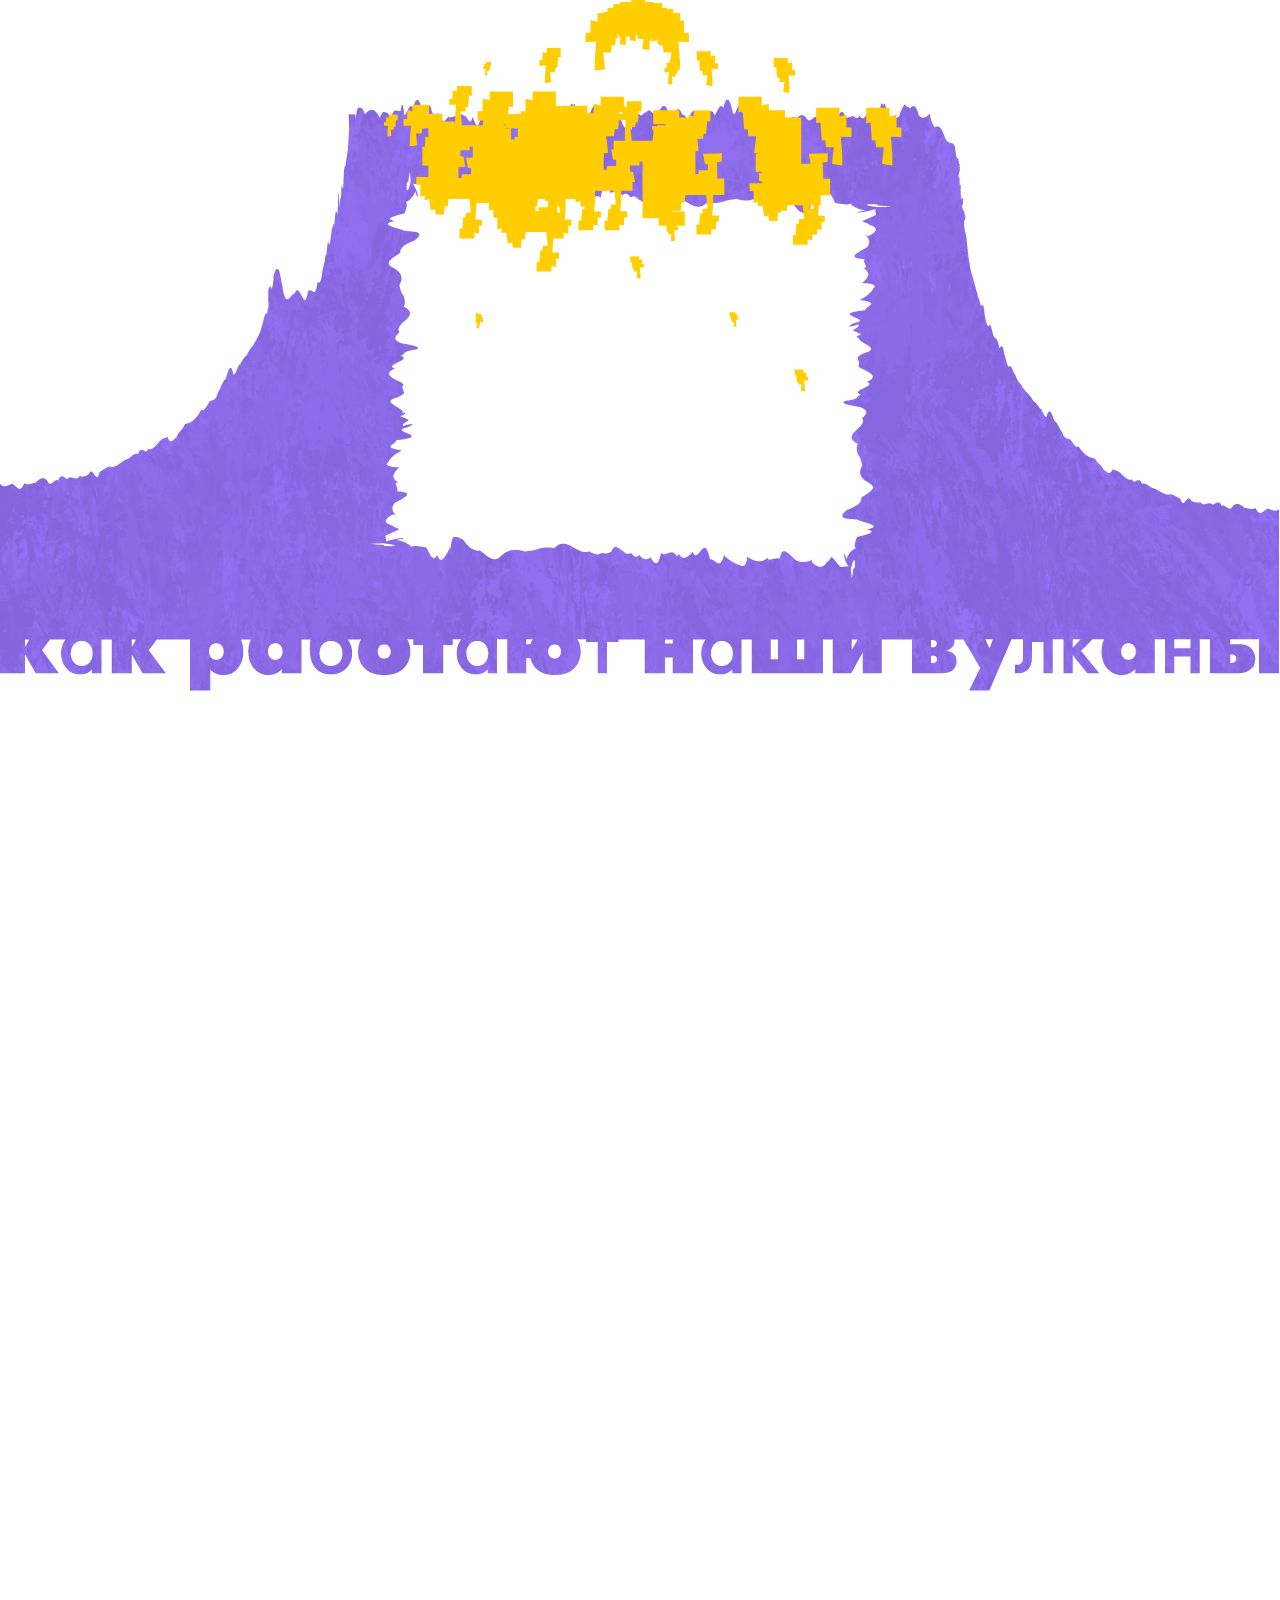
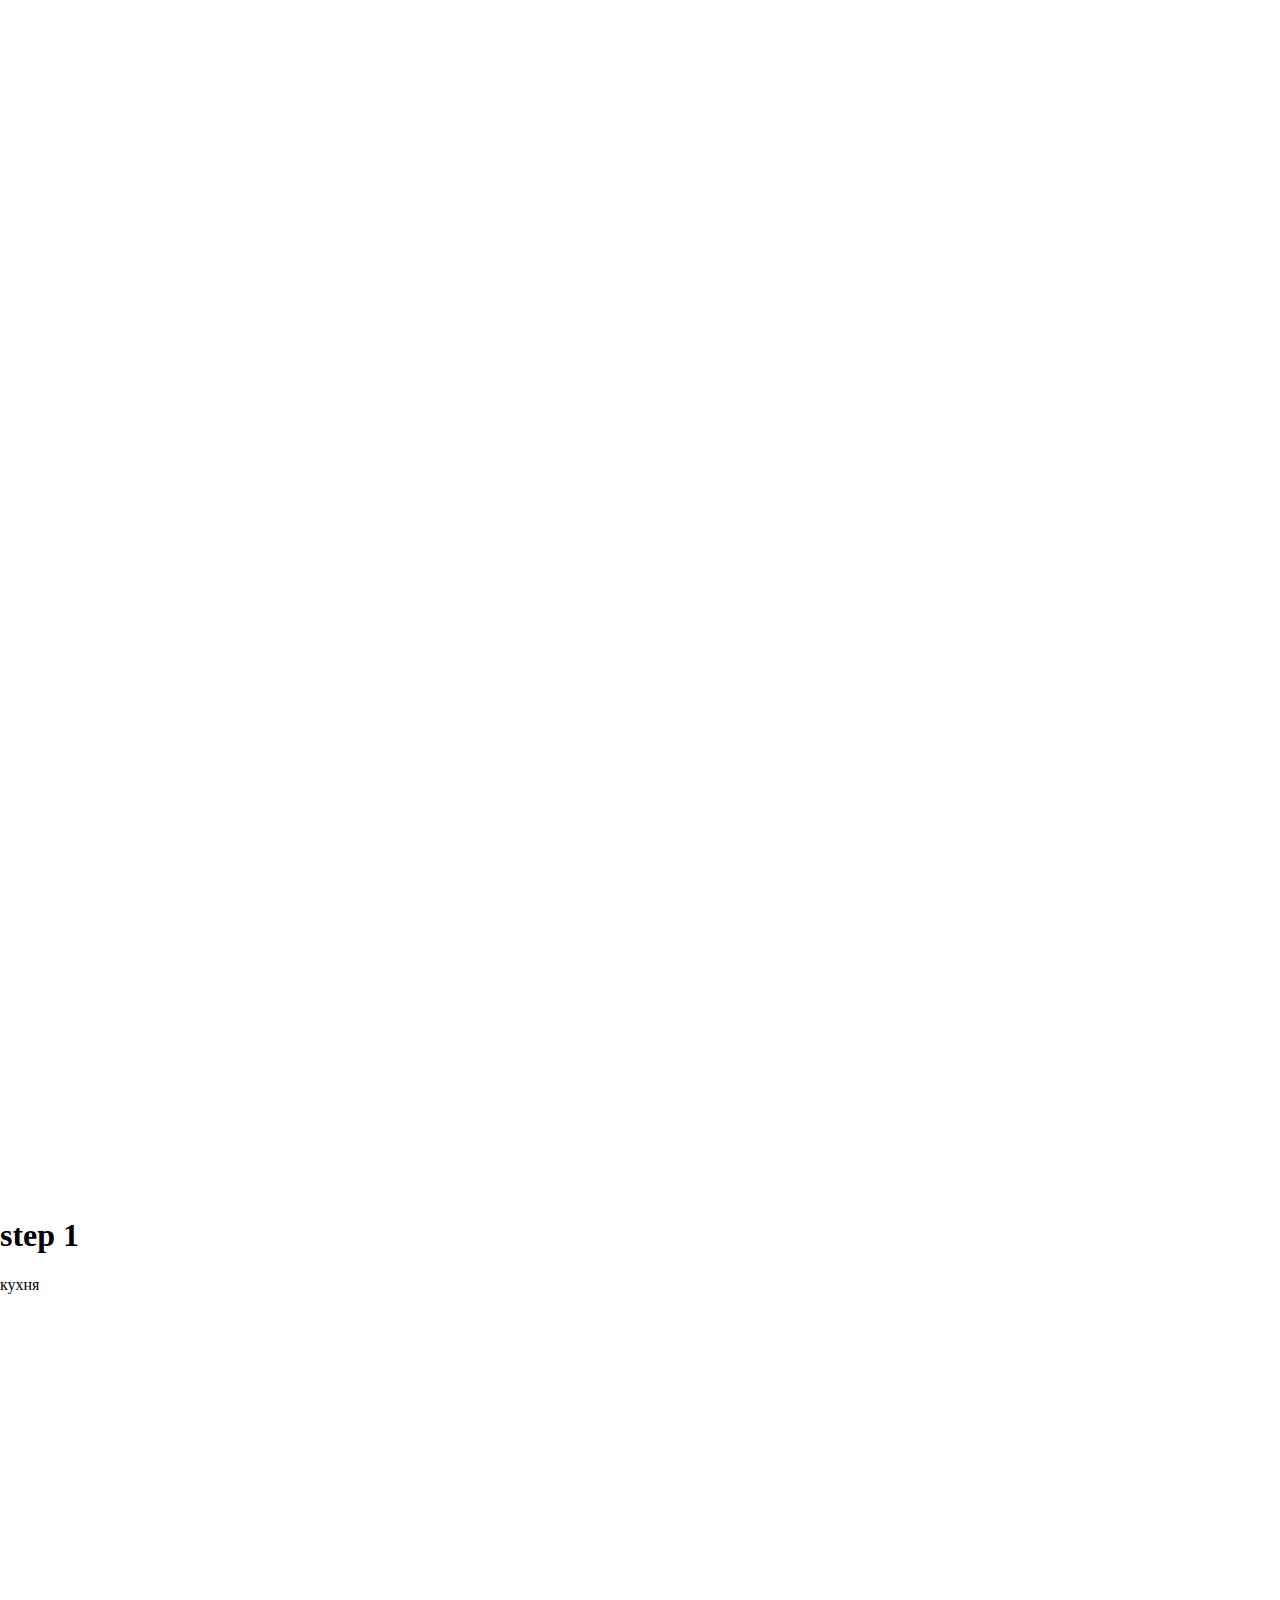
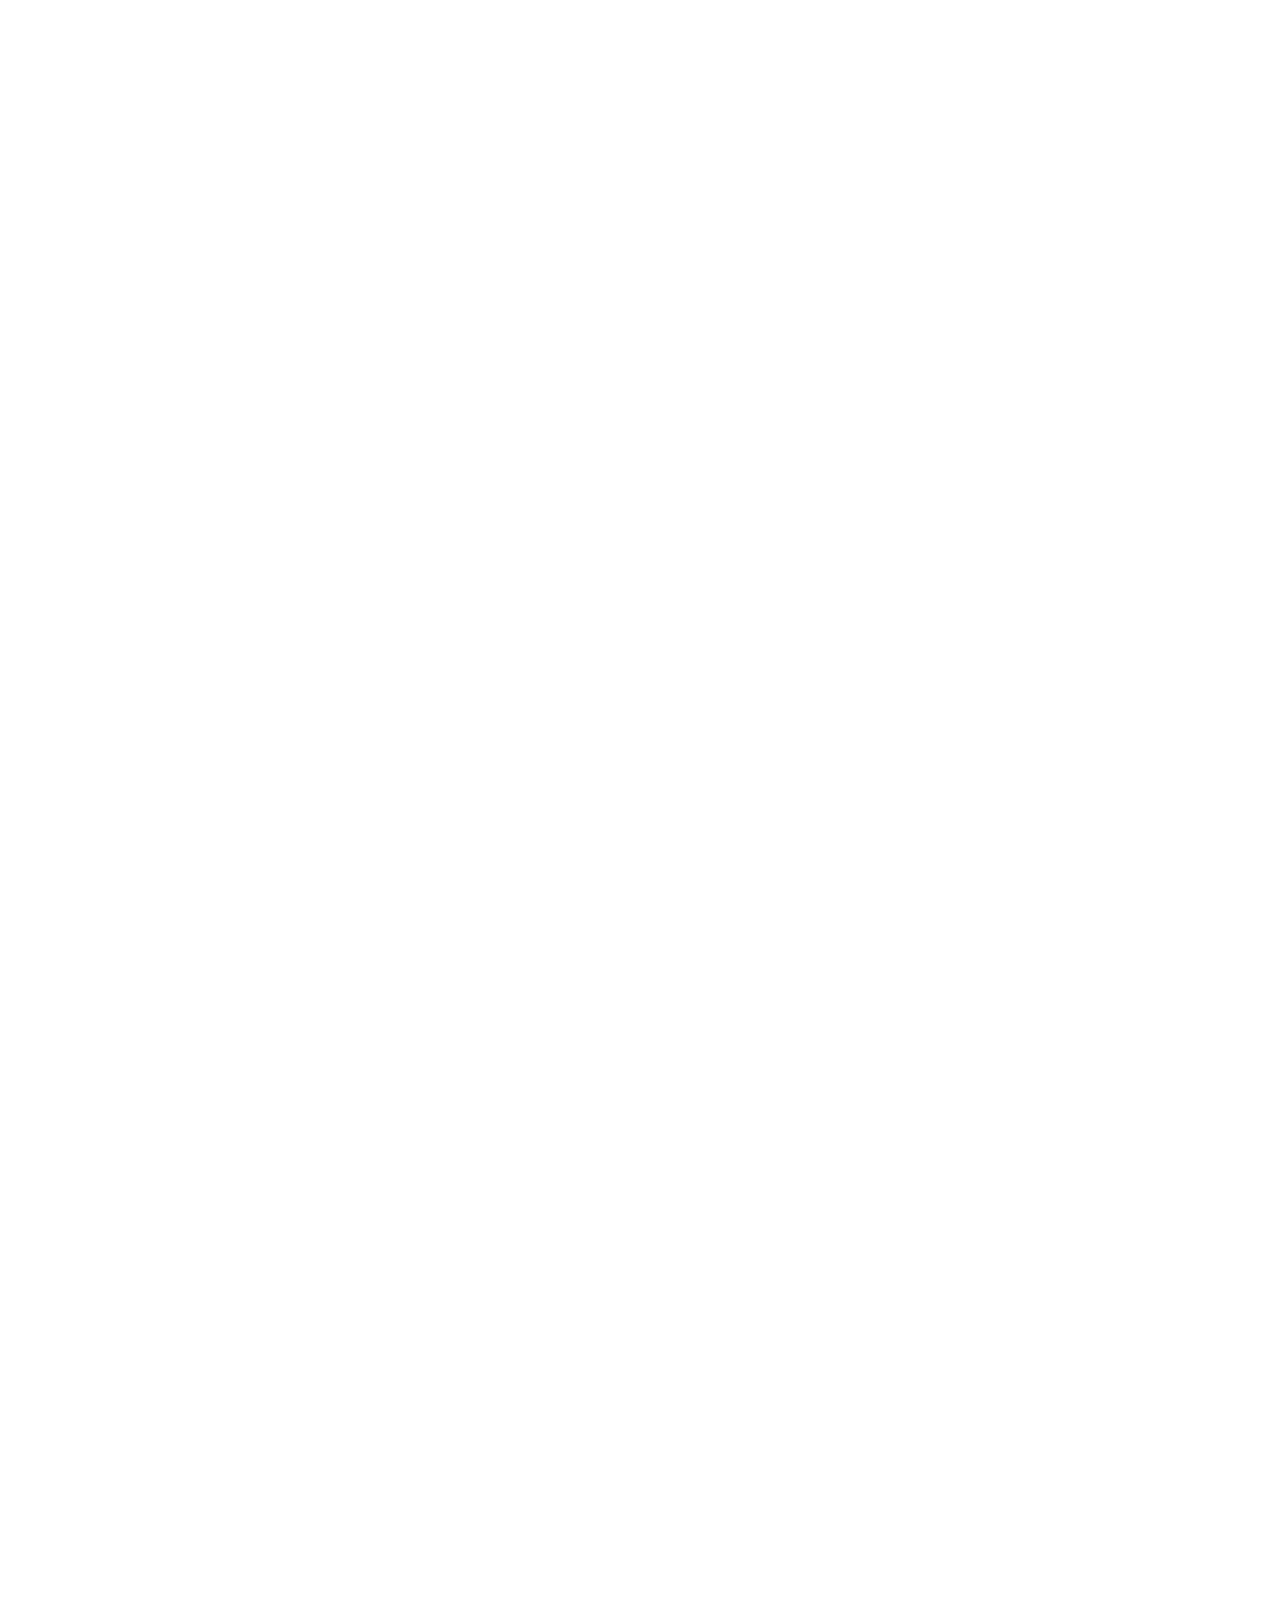
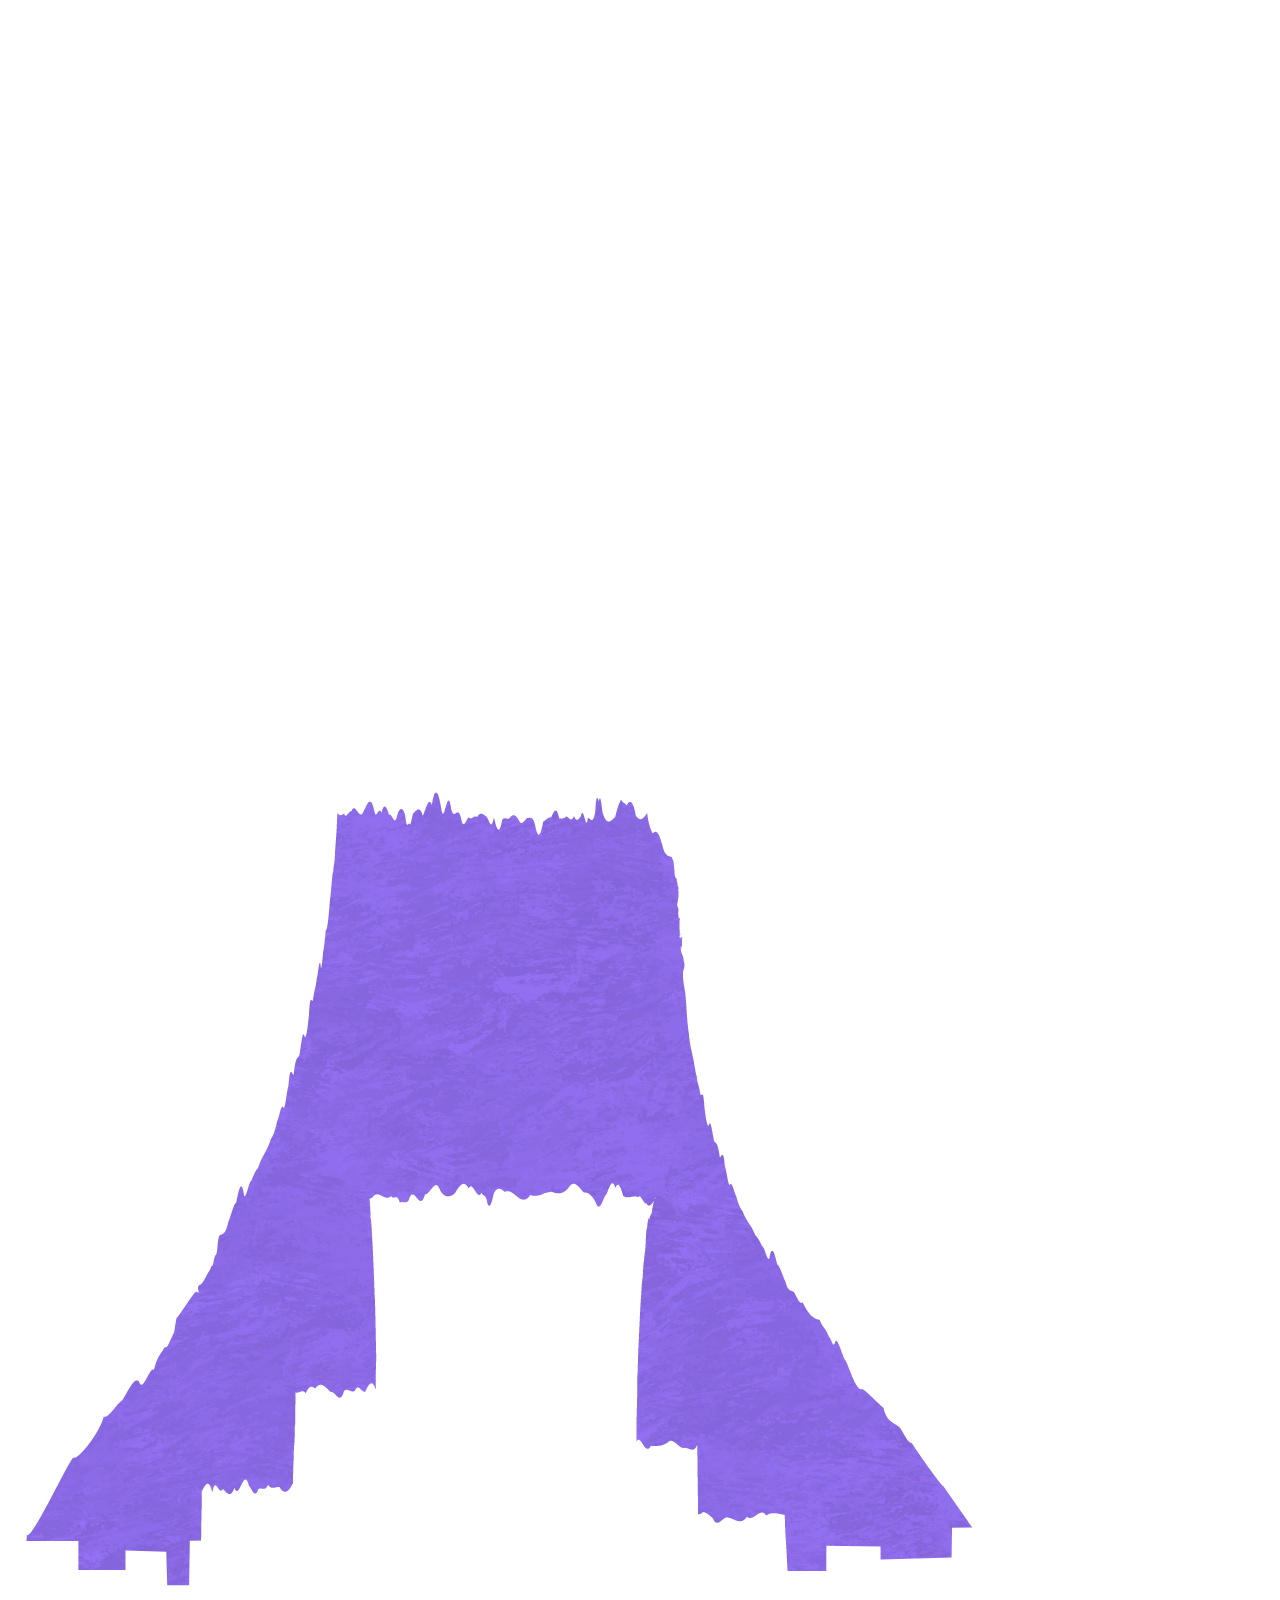
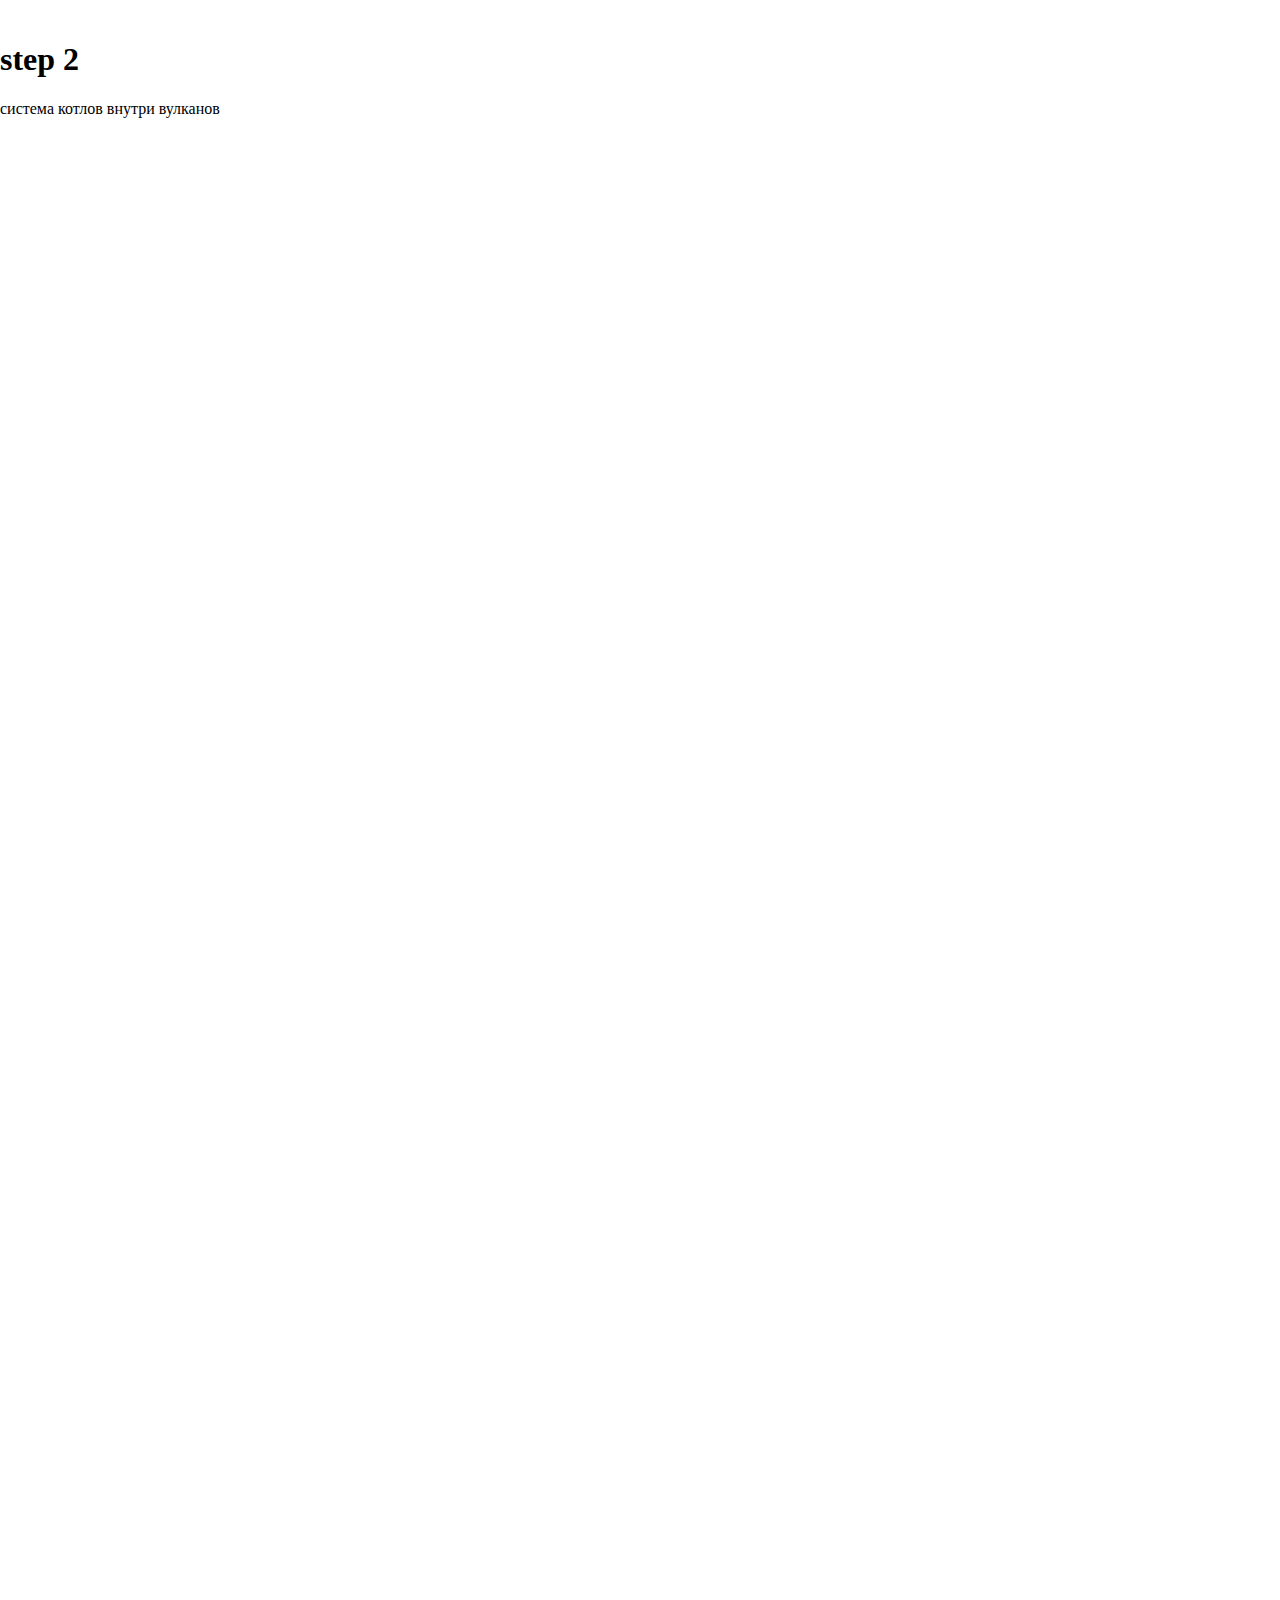
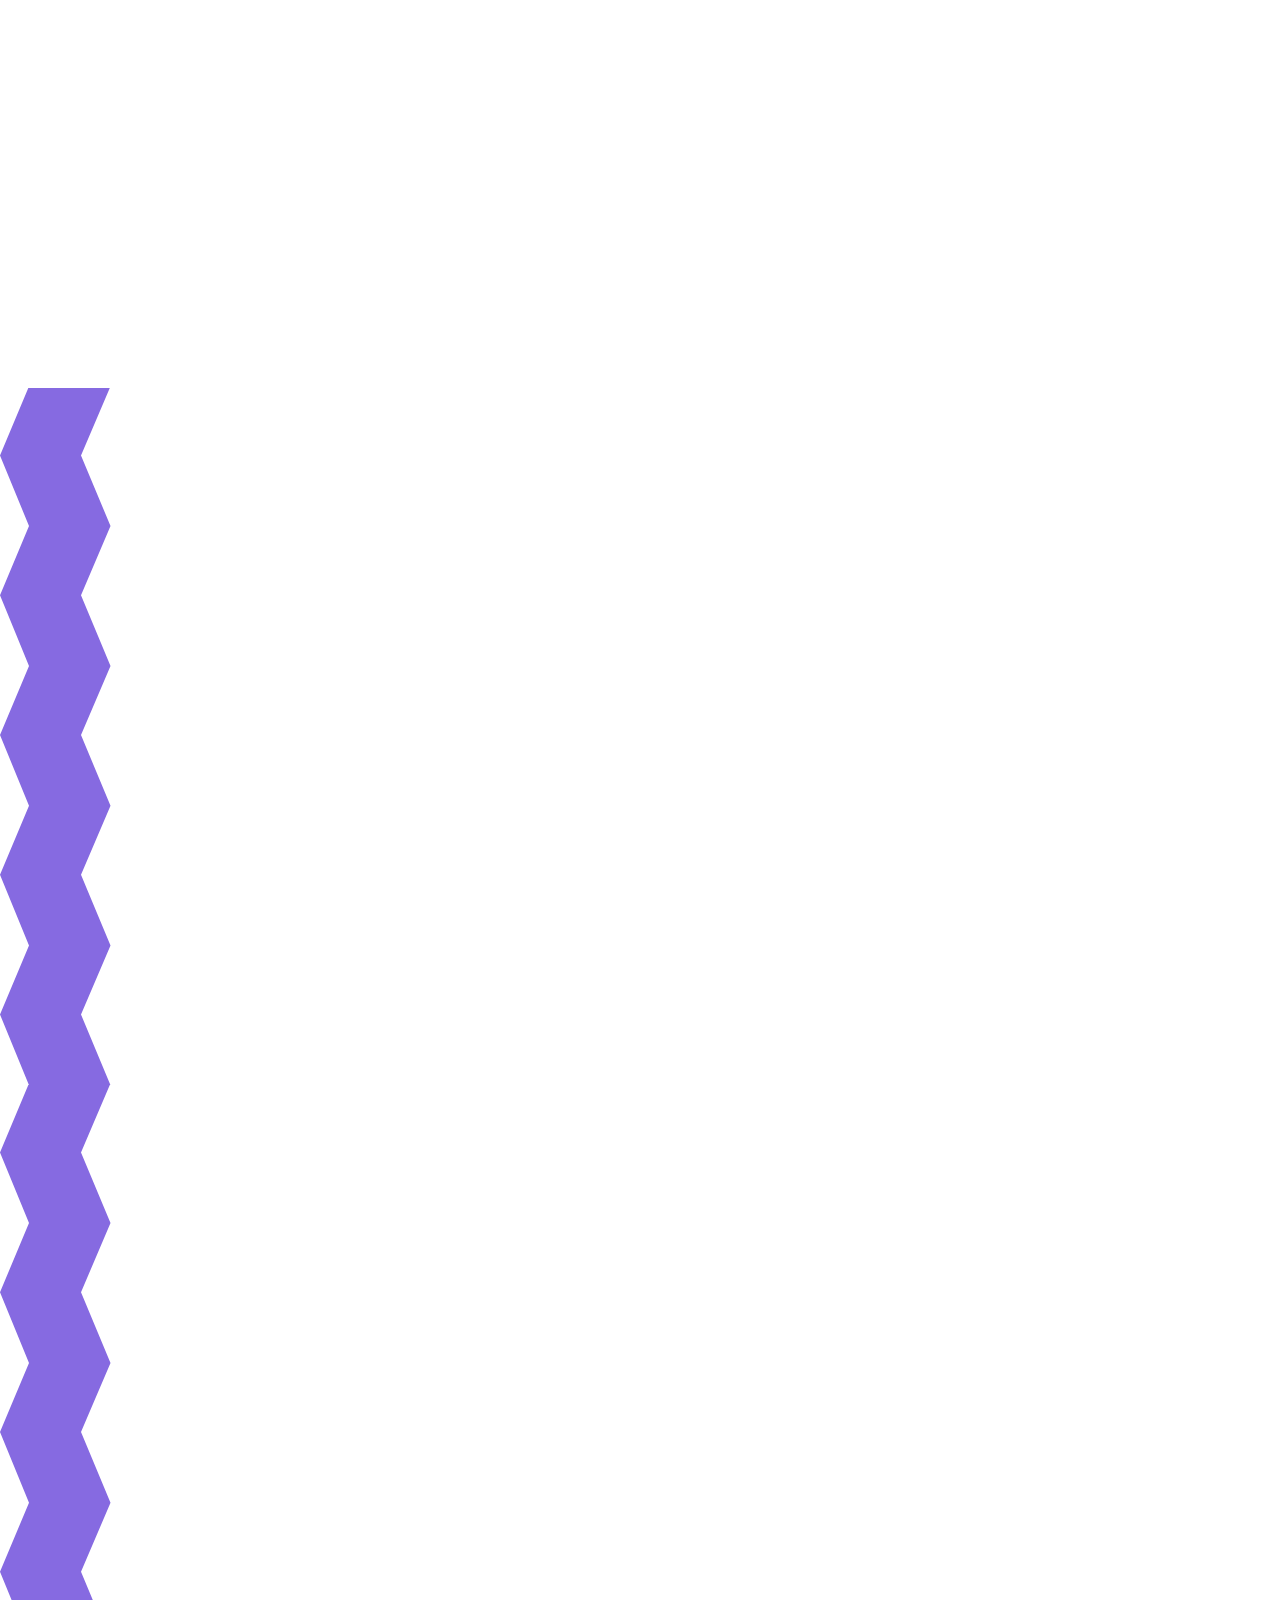
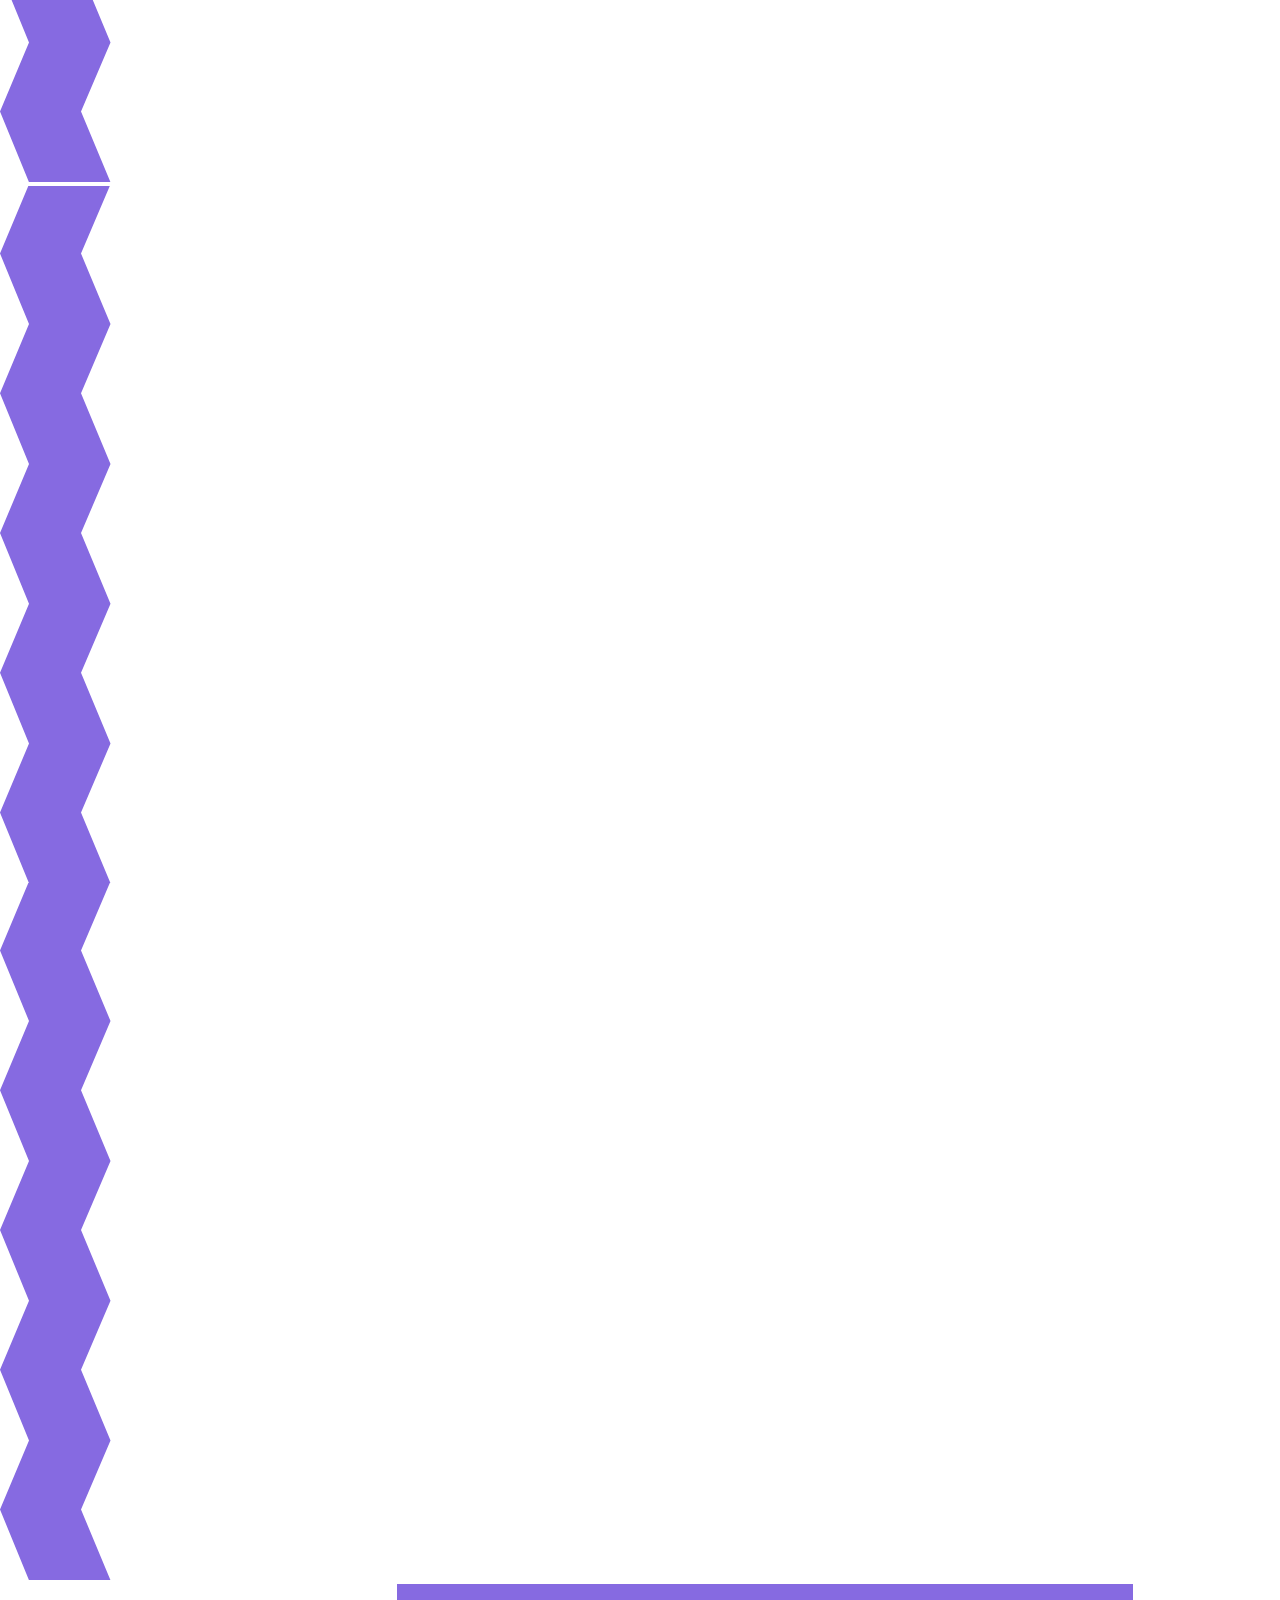
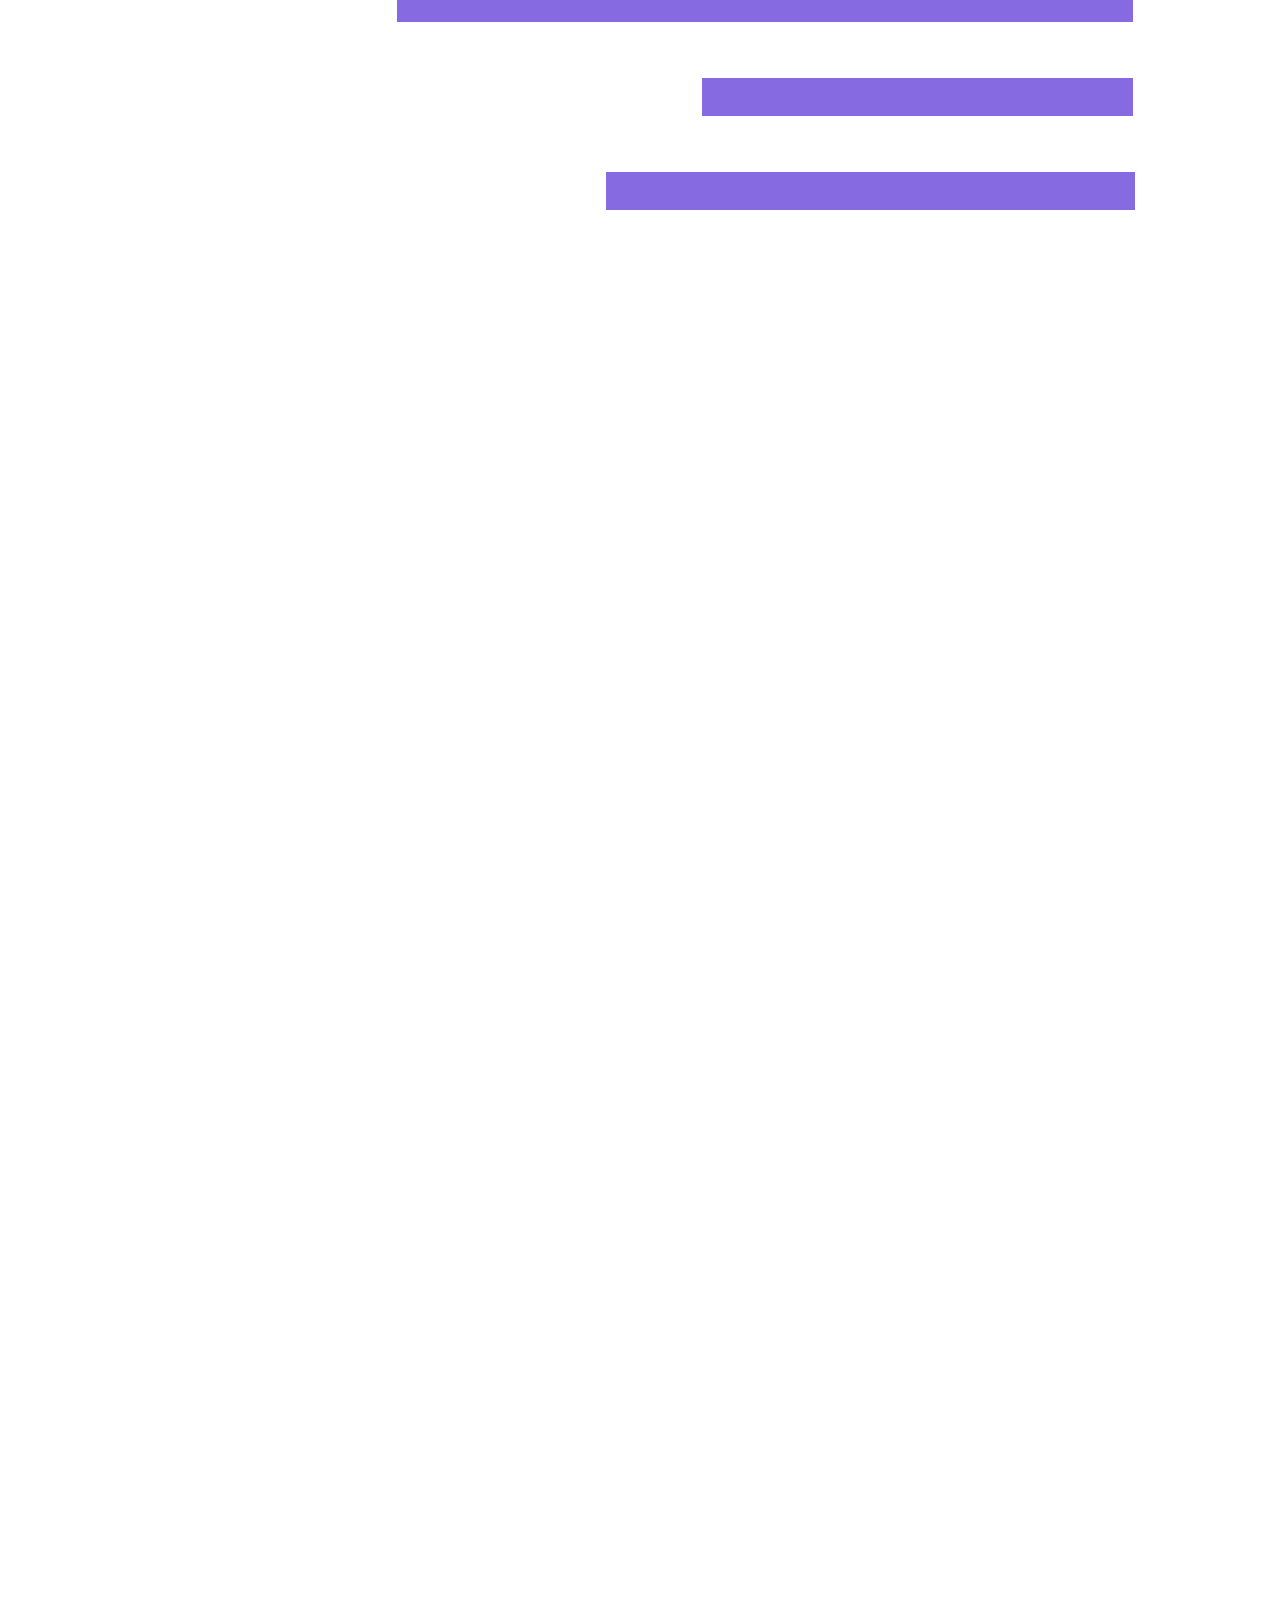
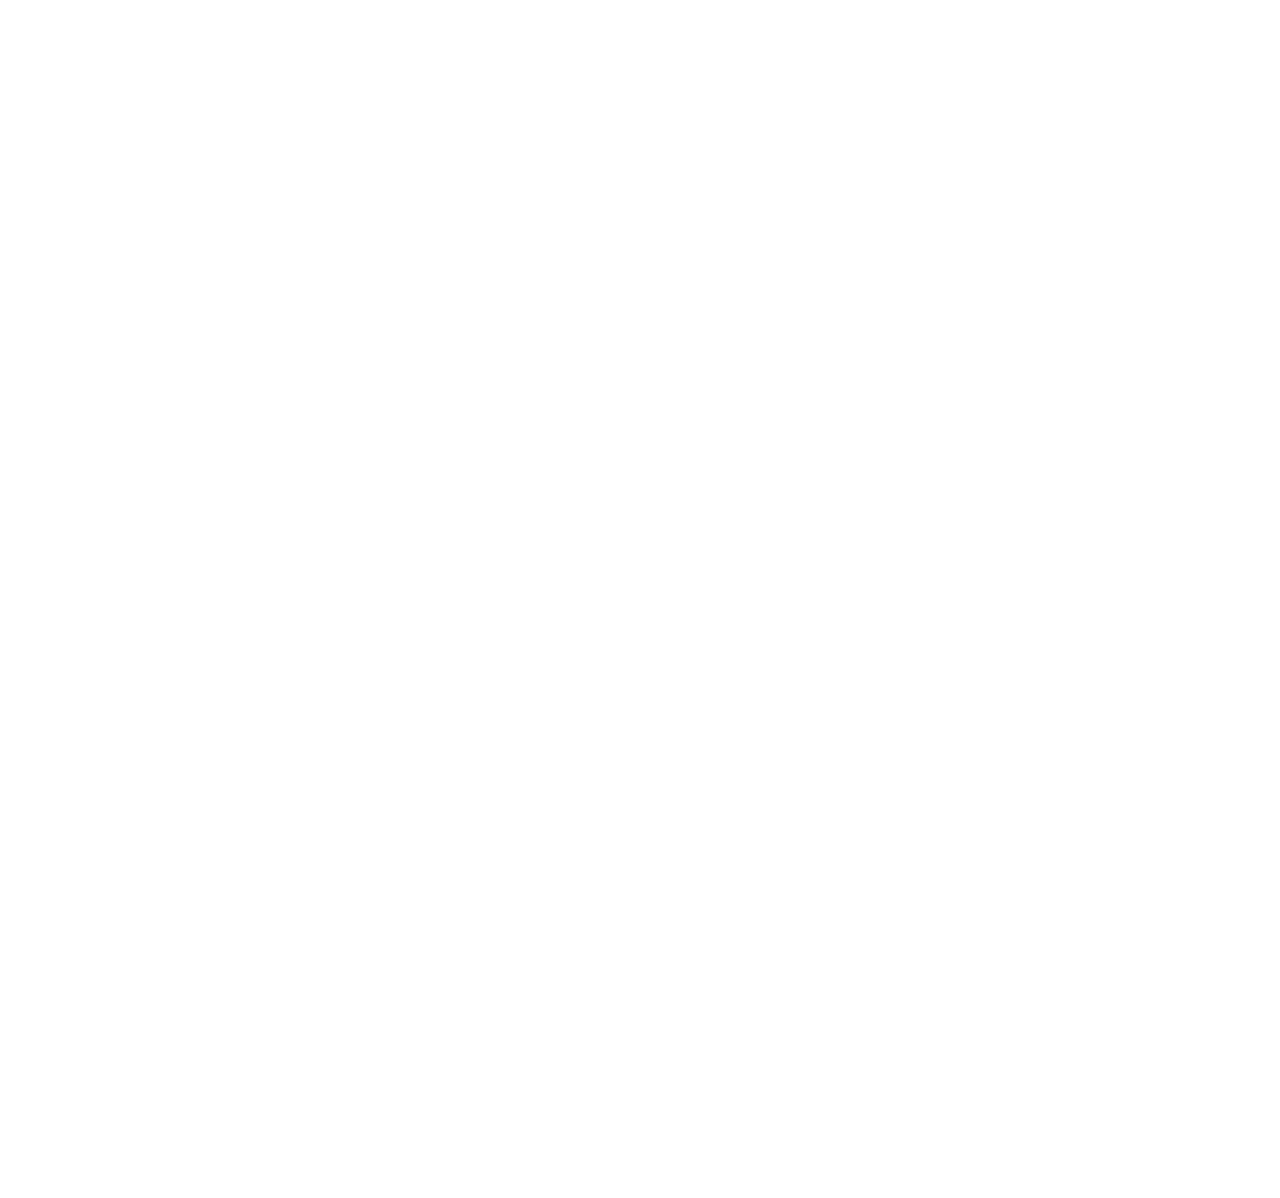
==== one.html @ 0bbbf19f "gh" ====
<!DOCTYPE html>
<html lang="en" dir="ltr">
  <head>
    <meta charset="utf-8">
    <title></title>
    <style media="screen">
      body {
        margin: 0 auto;
      }
      .wrapper {
  display: grid;
  grid-template-areas:
    "header"
    "kitchen"
    "article"
    "footer"
    "sort"
    "end";
  grid-template-rows: 1fr 1fr 1fr 1fr 1fr;
}
.main {
grid-area: header;
}
.kitchen {
  grid-area: kitchen;
}
.bowl {
  grid-area: article;
}
.blades {
  grid-area: footer;
}
.sort {
  grid-area: sort;
}
.endgame {
  grid-area: end;
}

.line1 {
  position: relative;
  width: 736px;
  height: 38px;
  background-color: #866AE1;
  margin-left: 397px;
}
.line2 {
  position: relative;
  width: 431px;
  height: 38px;
  background-color: #866AE1;
  margin-left: 702px;
  margin-top: 56px;
}
.line3 {
  position: relative;
  width: 529px;
  height: 38px;
  background-color: #866AE1;
  margin-left: 606px;
  margin-top: 56px;
}
    </style>
  </head>
  <body>
    <div class="wrapper">

    <div class="a">

    </div>
    <div class="b">

    </div>
    <div class="c">

    </div>
    <div class="main">
    <img src="images/upper.svg" alt="">
    </div>

    <div class="kitchen">
    <h1>step 1</h1>
    <p>кухня</p>
    </div>

    <div class="bowl">
    <img src="images/vulkwhite.svg" alt="">
    <h1>step 2</h1>
    <p>cистема котлов внутри вулканов</p>
    </div>

    <div class="blades">
    <div class="blade-right">
    <img src="images/jojo.svg" alt="">
    </div>

    <div class="blade-leftt">
    <img src="images/jojo.svg" alt="">
    </div>
    </div>


    <div class="sort">
    <div class="line1">
    </div>
    <div class="line2">
    </div>
    <div class="line3">
    </div>
    </div>

    <div class="endgame">

    <img src="images/bonap.svg" alt="">
    </div>

    </div>
  </body>
</html>
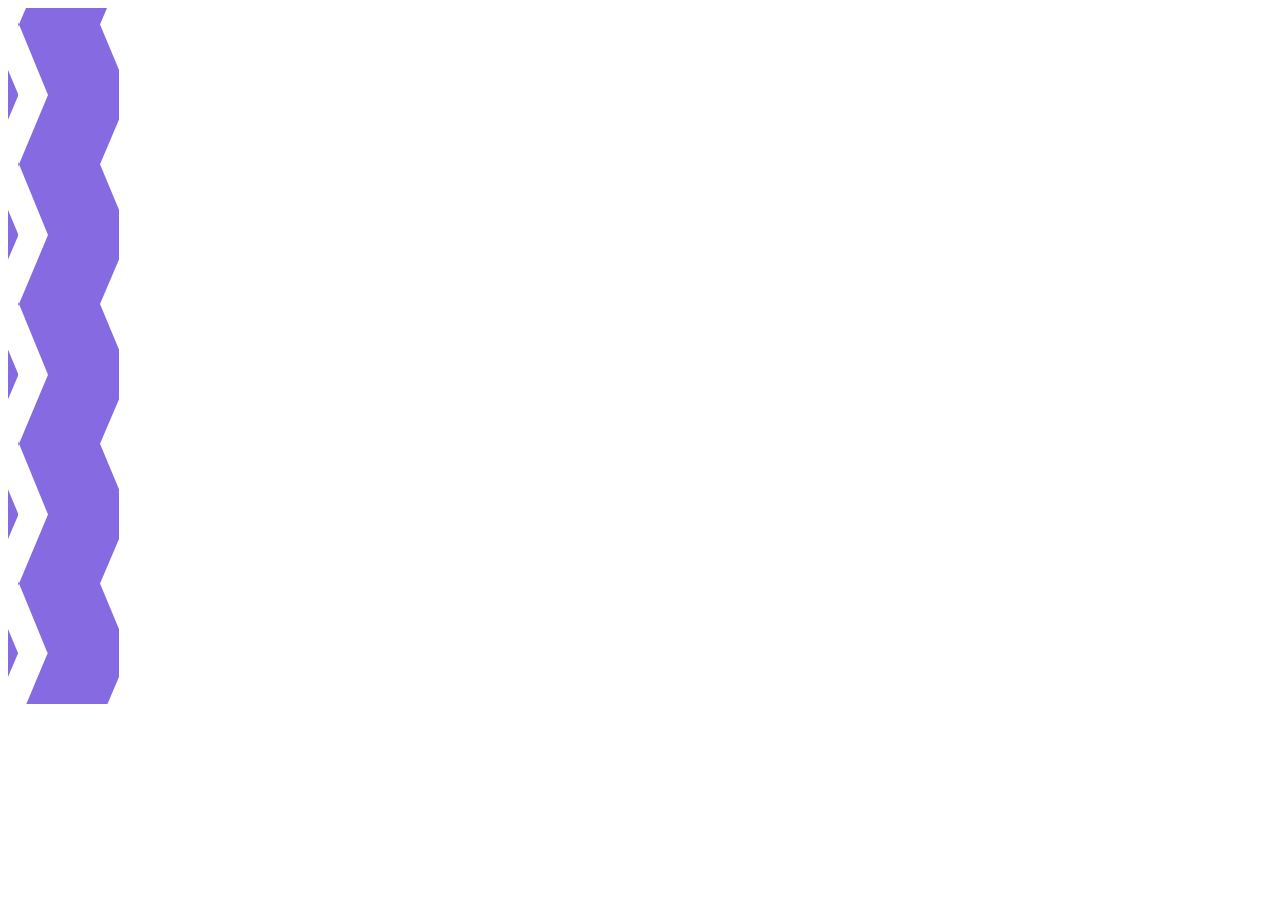
==== commit 0e339176: "б" ====
--- a/one.html
+++ b/one.html
@@ -4,116 +4,23 @@
     <meta charset="utf-8">
     <title></title>
     <style media="screen">
-      body {
-        margin: 0 auto;
-      }
-      .wrapper {
-  display: grid;
-  grid-template-areas:
-    "header"
-    "kitchen"
-    "article"
-    "footer"
-    "sort"
-    "end";
-  grid-template-rows: 1fr 1fr 1fr 1fr 1fr;
-}
-.main {
-grid-area: header;
-}
-.kitchen {
-  grid-area: kitchen;
-}
-.bowl {
-  grid-area: article;
-}
-.blades {
-  grid-area: footer;
-}
-.sort {
-  grid-area: sort;
-}
-.endgame {
-  grid-area: end;
-}
-
-.line1 {
-  position: relative;
-  width: 736px;
-  height: 38px;
-  background-color: #866AE1;
-  margin-left: 397px;
-}
-.line2 {
-  position: relative;
-  width: 431px;
-  height: 38px;
-  background-color: #866AE1;
-  margin-left: 702px;
-  margin-top: 56px;
-}
-.line3 {
-  position: relative;
-  width: 529px;
-  height: 38px;
-  background-color: #866AE1;
-  margin-left: 606px;
-  margin-top: 56px;
-}
+    .blade-right {
+      position: relative;
+      height: 696px;
+      width: 110.5px;
+      display: inline-block;
+      background-image: url(images/jojo.svg);
+      background-position: bottom 50px right 100px;;
+    }
     </style>
   </head>
   <body>
-    <div class="wrapper">
+    <div class="blades">
+      <div class="blade-right">
+      </div>
 
-    <div class="a">
-
-    </div>
-    <div class="b">
-
-    </div>
-    <div class="c">
-
-    </div>
-    <div class="main">
-    <img src="images/upper.svg" alt="">
-    </div>
-
-    <div class="kitchen">
-    <h1>step 1</h1>
-    <p>кухня</p>
-    </div>
-
-    <div class="bowl">
-    <img src="images/vulkwhite.svg" alt="">
-    <h1>step 2</h1>
-    <p>cистема котлов внутри вулканов</p>
-    </div>
-
-    <div class="blades">
-    <div class="blade-right">
-    <img src="images/jojo.svg" alt="">
-    </div>
-
-    <div class="blade-leftt">
-    <img src="images/jojo.svg" alt="">
-    </div>
-    </div>
-
-
-    <div class="sort">
-    <div class="line1">
-    </div>
-    <div class="line2">
-    </div>
-    <div class="line3">
-    </div>
-    </div>
-
-    <div class="endgame">
-
-    <img src="images/bonap.svg" alt="">
-    </div>
-
+      <div class="blade-leftt">
+      </div>
     </div>
   </body>
 </html>
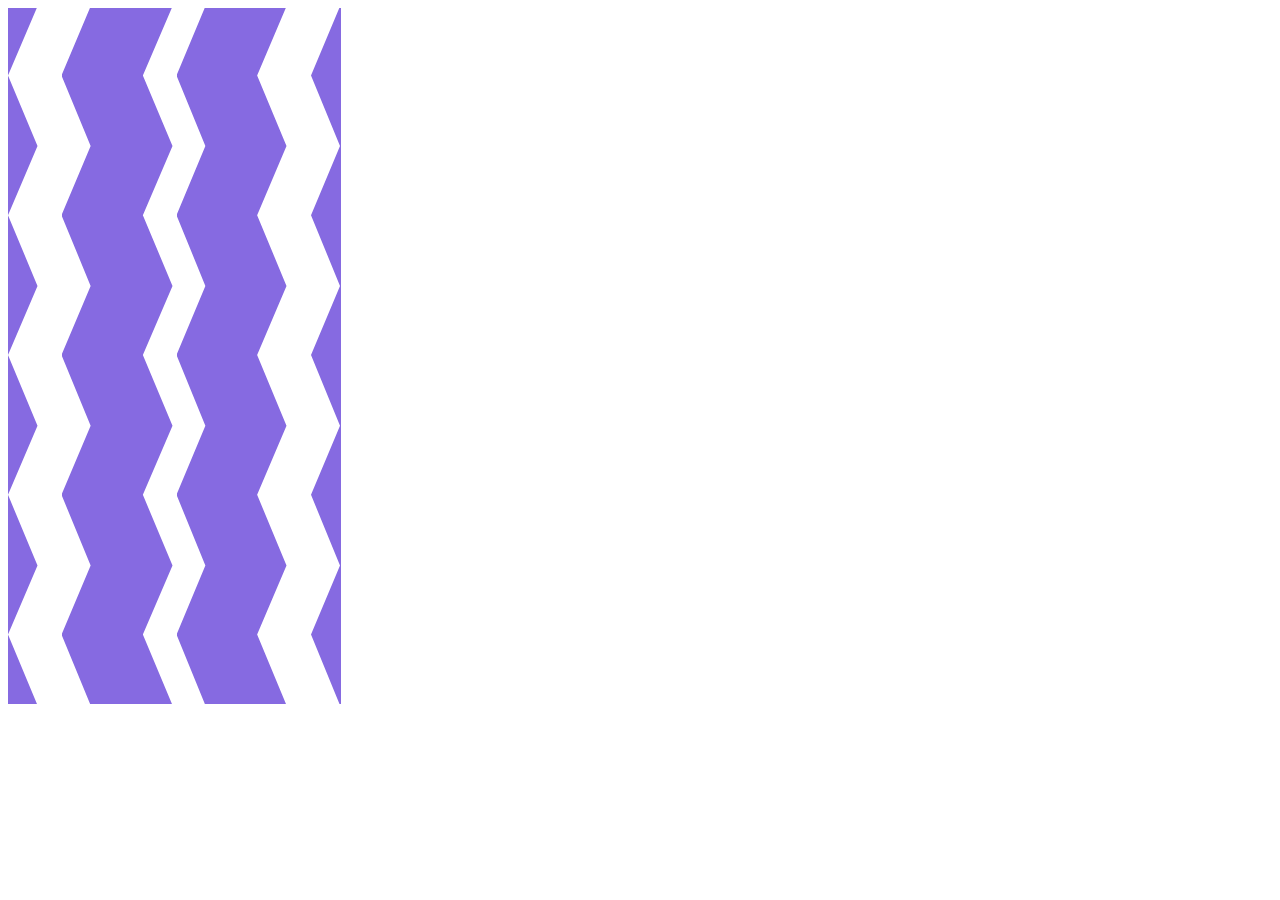
==== commit 64136780: "no lines" ====
--- a/one.html
+++ b/one.html
@@ -4,13 +4,76 @@
     <meta charset="utf-8">
     <title></title>
     <style media="screen">
+    .blades {
+      display: inline-block;
+    }
+    .bladestwo {
+      display: inline-block;
+    }
     .blade-right {
       position: relative;
       height: 696px;
-      width: 110.5px;
+      width: 30px;
       display: inline-block;
       background-image: url(images/jojo.svg);
-      background-position: bottom 50px right 100px;;
+      background-position: top 0px right 0px;
+      animation: bladee 2s steps(1) infinite;
+    }
+    .blade-leftt {
+      position: relative;
+      height: 696px;
+      display: inline-block;
+      width: 110.5px;
+      overflow: hidden;
+      margin-left: 20px;
+      background-image: url(images/jojo.svg);
+      background-position: top 0px right 0px;
+      animation: bladee 2s steps(1) infinite;
+    }
+    @keyframes bladee {
+      0% {background-position: right 0px top 0px;}
+      10% {background-position: right 0px top -67.5px;}
+      20% {background-position: right 0px top -138px;}
+      30% {background-position: right 0px top -206px;}
+      40% {background-position: right 0px top -279px;}
+      50% {background-position: right 0px top -347px;}
+      60% {background-position: right 0px top -421px;}
+      70% {background-position: right 0px top -486px;}
+      80% {background-position: right 0px top -557px;}
+      90% {background-position: right 0px top -626px;}
+      100% {background-position: right 0px top -697px;}
+    }
+    .bladee-leftt {
+      position: relative;
+      height: 696px;
+      display: inline-block;
+      width: 110.5px;
+      background-image: url(images/jojo.svg);
+      background-position: top 0px right 0px;
+      animation: bladee 2s steps(1) infinite;
+    }
+    .bladee-right {
+      position: relative;
+      height: 696px;
+      width: 30px;
+      margin-left: 20px;
+      display: inline-block;
+      background-image: url(images/jojo.svg);
+      background-position: top 0px right 30px;
+      animation: bladeetwo 2s steps(1) infinite;
+    }
+    @keyframes bladeetwo {
+      0% {background-position: right 30px top 0px;}
+      10% {background-position: right 30px top -67.5px;}
+      20% {background-position: right 30px top -138px;}
+      30% {background-position: right 30px top -206px;}
+      40% {background-position: right 30px top -279px;}
+      50% {background-position: right 30px top -347px;}
+      60% {background-position: right 30px top -421px;}
+      70% {background-position: right 30px top -486px;}
+      80% {background-position: right 30px top -557px;}
+      90% {background-position: right 30px top -626px;}
+      100% {background-position: right 30px top -697px;}
     }
     </style>
   </head>
@@ -22,5 +85,12 @@
       <div class="blade-leftt">
       </div>
     </div>
+    <div class="bladestwo">
+      <div class="bladee-leftt">
+      </div>
+      <div class="bladee-right">
+      </div>
+
+    </div>
   </body>
 </html>
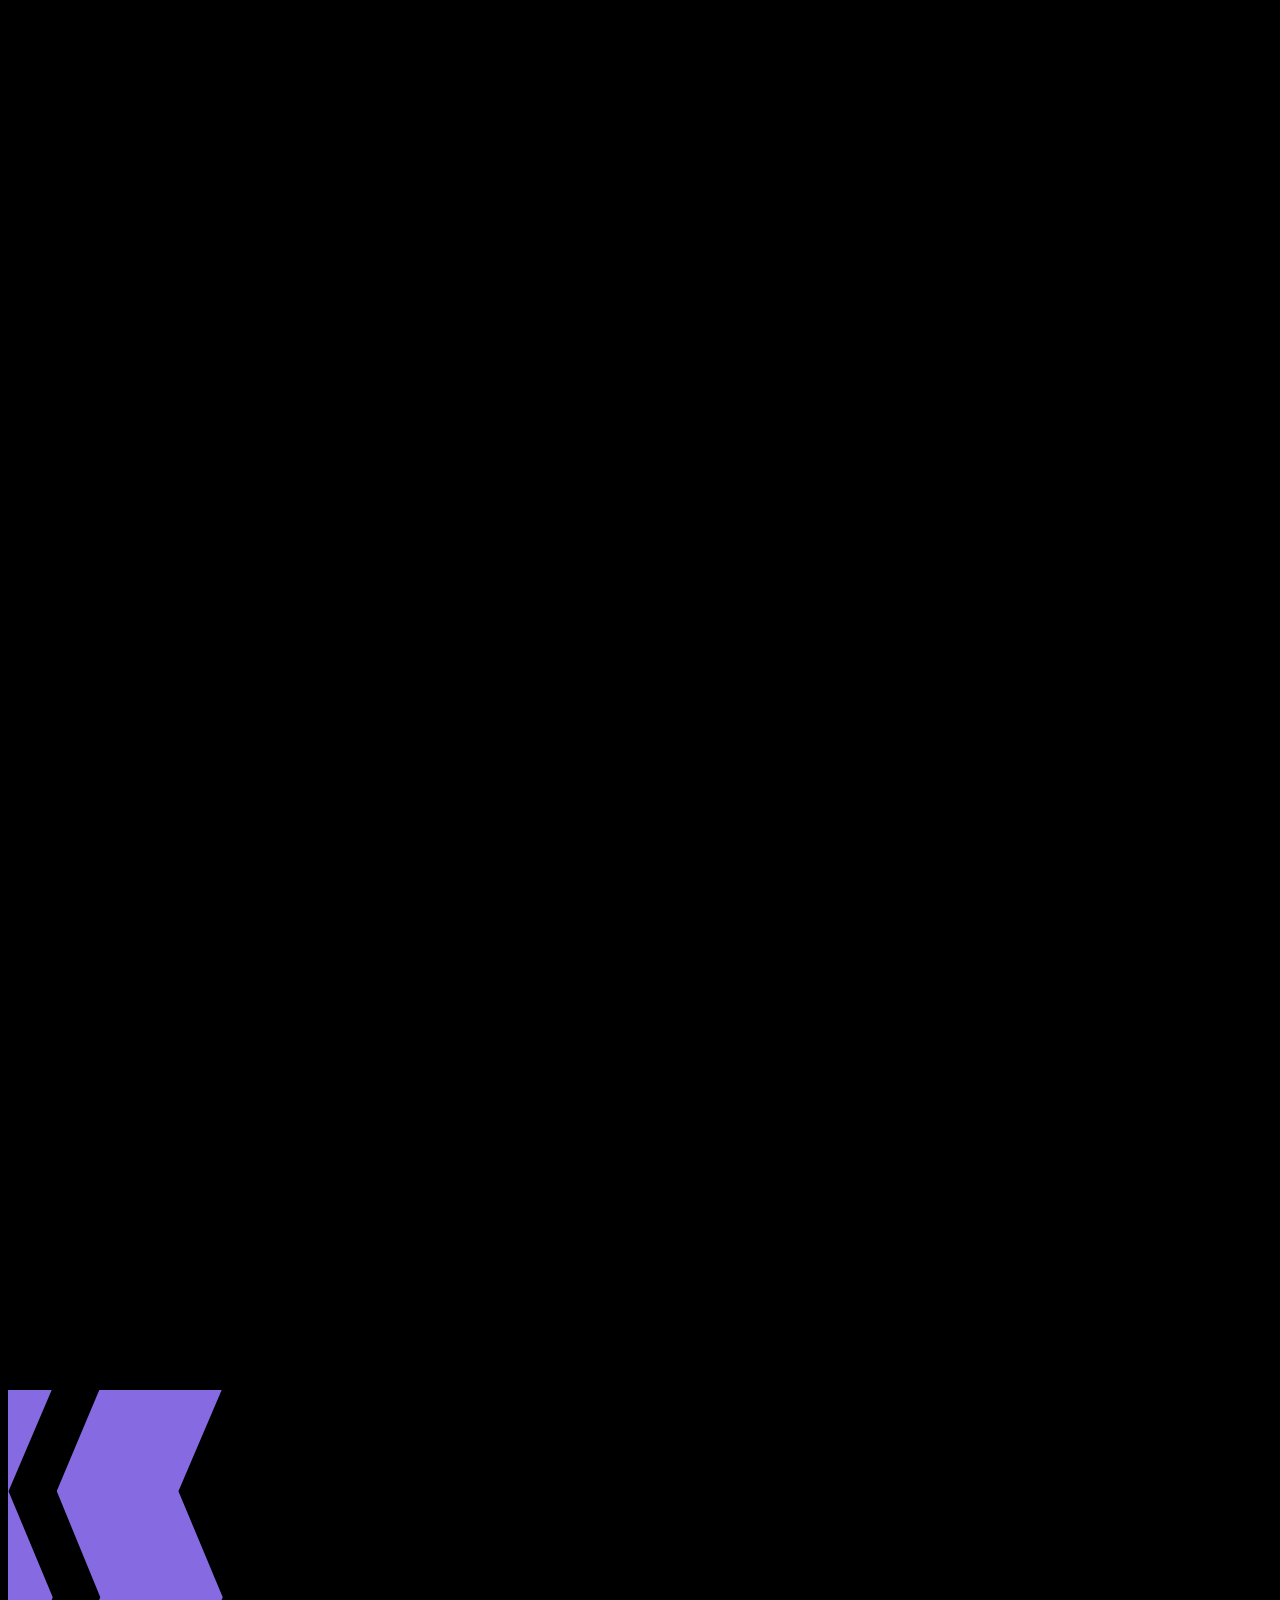
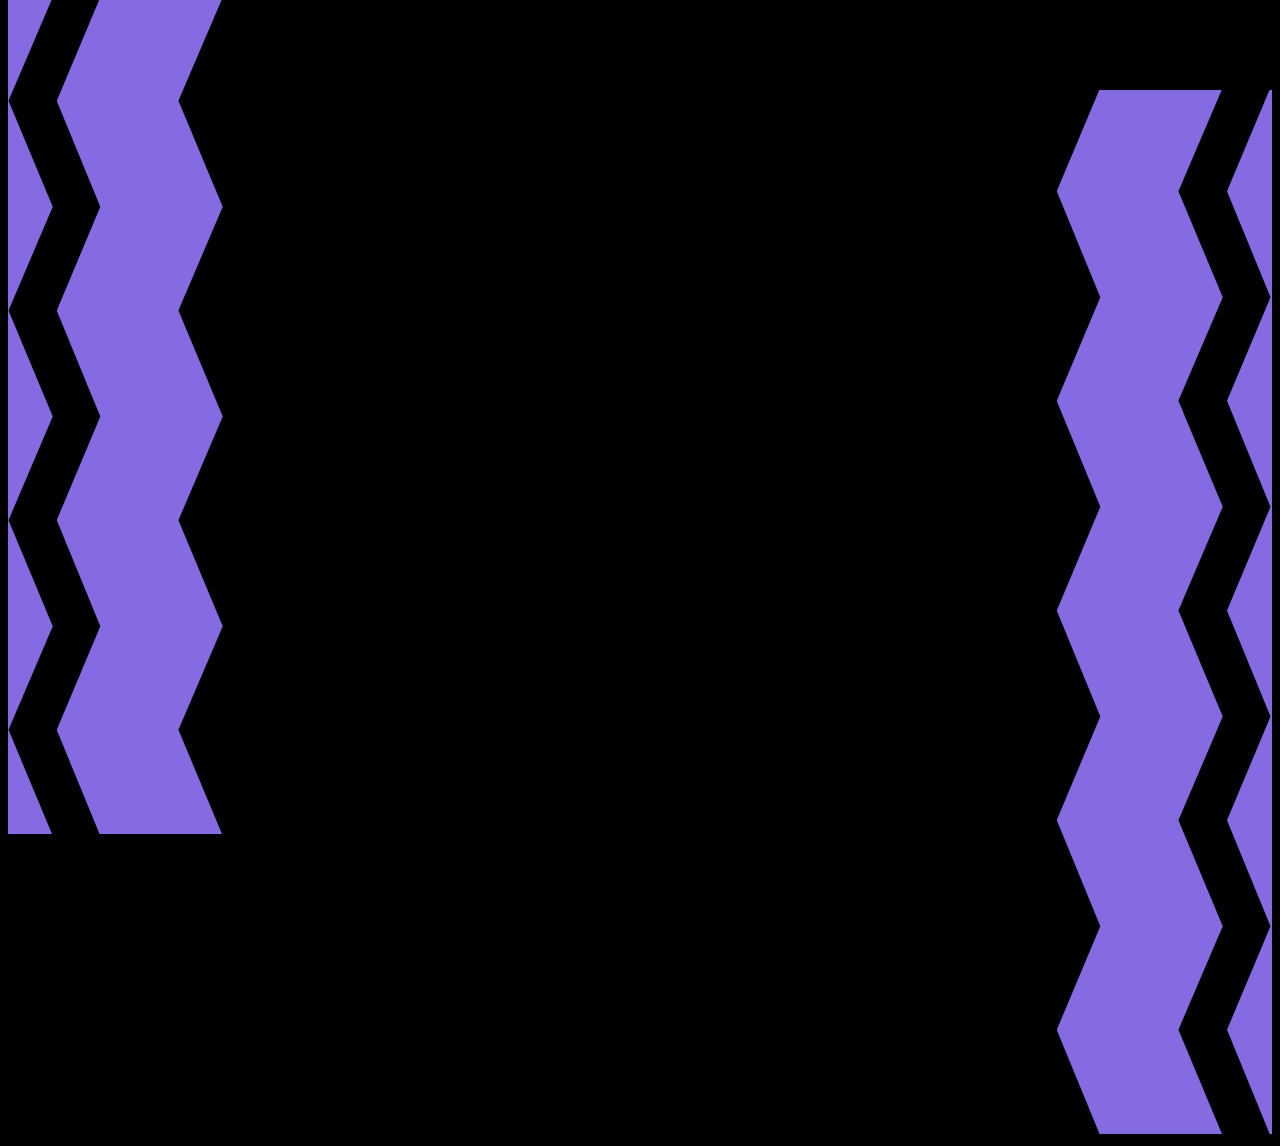
==== commit 64874d7a: "h" ====
--- a/one.html
+++ b/one.html
@@ -4,93 +4,223 @@
     <meta charset="utf-8">
     <title></title>
     <style media="screen">
-    .blades {
-      display: inline-block;
-    }
-    .bladestwo {
-      display: inline-block;
-    }
-    .blade-right {
+    .kitchentwo {
       position: relative;
-      height: 696px;
-      width: 30px;
-      display: inline-block;
-      background-image: url(images/jojo.svg);
-      background-position: top 0px right 0px;
-      animation: bladee 2s steps(1) infinite;
-    }
-    .blade-leftt {
-      position: relative;
-      height: 696px;
-      display: inline-block;
-      width: 110.5px;
+      background-color: blue;
+      width: 809px;
+      height: 564px;
+      margin-left: 91px;
+      margin-top: 445px;
       overflow: hidden;
-      margin-left: 20px;
-      background-image: url(images/jojo.svg);
-      background-position: top 0px right 0px;
-      animation: bladee 2s steps(1) infinite;
-    }
-    @keyframes bladee {
-      0% {background-position: right 0px top 0px;}
-      10% {background-position: right 0px top -67.5px;}
-      20% {background-position: right 0px top -138px;}
-      30% {background-position: right 0px top -206px;}
-      40% {background-position: right 0px top -279px;}
-      50% {background-position: right 0px top -347px;}
-      60% {background-position: right 0px top -421px;}
-      70% {background-position: right 0px top -486px;}
-      80% {background-position: right 0px top -557px;}
-      90% {background-position: right 0px top -626px;}
-      100% {background-position: right 0px top -697px;}
-    }
-    .bladee-leftt {
-      position: relative;
-      height: 696px;
-      display: inline-block;
-      width: 110.5px;
-      background-image: url(images/jojo.svg);
-      background-position: top 0px right 0px;
-      animation: bladee 2s steps(1) infinite;
-    }
-    .bladee-right {
-      position: relative;
-      height: 696px;
-      width: 30px;
-      margin-left: 20px;
-      display: inline-block;
-      background-image: url(images/jojo.svg);
-      background-position: top 0px right 30px;
-      animation: bladeetwo 2s steps(1) infinite;
-    }
-    @keyframes bladeetwo {
-      0% {background-position: right 30px top 0px;}
-      10% {background-position: right 30px top -67.5px;}
-      20% {background-position: right 30px top -138px;}
-      30% {background-position: right 30px top -206px;}
-      40% {background-position: right 30px top -279px;}
-      50% {background-position: right 30px top -347px;}
-      60% {background-position: right 30px top -421px;}
-      70% {background-position: right 30px top -486px;}
-      80% {background-position: right 30px top -557px;}
-      90% {background-position: right 30px top -626px;}
-      100% {background-position: right 30px top -697px;}
-    }
+    }
+    .banana {
+      position: absolute;
+      top: 263px;
+      left: 100%;
+      animation: banana 2s linear infinite;
+    }
+    .banana img {
+width: 94.48px;
+height: 71.99px;
+    }
+    .banana2 {
+      position: absolute;
+      top: 263px;
+      left: 100%;
+      animation: banana2 3s linear infinite;
+    }
+    .banana2 img {
+width: 100.21px;
+height: 57.41px;
+    }
+    .banana3 {
+      position: absolute;
+      top: 263px;
+      left: 100%;
+      animation: banana2 3s linear infinite;
+      animation-delay: 1.5s;
+    }
+    .banana3 img {
+width: 100.21px;
+height: 57.41px;
+    }
+    .lemon {
+    position: absolute;
+    top: 263px;
+    left: 100%;
+  animation: lemon 3s linear infinite;}
+    .lemon img {
+      width: 57.97px;
+      height: 45.38px;
+    }
+    .lemon2 {
+    position: absolute;
+    top: 263px;
+    left: 100%;
+  animation: lemon2 3s linear infinite;
+animation-delay: 2s;}
+    .lemon2 img {
+      width: 37.87px;
+      height: 40.66px;
+    }
+    @keyframes lemon {
+0% {left: 100%; top: 263px; transform: rotate(0deg);
+}
+50% {left: 20%; top: 263px; transform: rotate(0deg)}
+100% {left: 20%; top: 600px; transform: rotate(-90deg)}
+    }
+    @keyframes lemon2 {
+0% {left: 100%; top: 263px; transform: rotate(180deg);
+}
+40% {left: 20%; top: 263px; transform: rotate(90deg)}
+100% {left: 20%; top: 600px; transform: rotate(-90deg)}
+    }
+    @keyframes banana {
+0% {left: 100%; top: 263px; transform: rotate(0deg);
+}
+60% {left: 20%; top: 263px; transform: rotate(0deg)}
+100% {left: 20%; top: 600px; transform: rotate(90deg)}
+    }
+    @keyframes banana2 {
+0% {left: 102%; top: 263px; transform: rotate(90deg);
+}
+50% {left: 20%; top: 263px; transform: rotate(90deg)}
+100% {left: 20%; top: 600px; transform: rotate(0deg)}
+
+    }
+    .button {
+      position: absolute;
+      top: 200px;
+      width: 100px;
+      height: 100px;
+      background-color: red;
+    }
+    .button2 {
+      position: absolute;
+      top: 200px;
+      left: 200px;
+      width: 100px;
+      height: 100px;
+      background-color: blue;
+    }
+    .button:hover + .button2 {
+      background-color: red;
+    }
+    .sprite {
+      position: absolute;
+      top: 30%;
+      width: 289px;
+      height: 255px;
+      left: 13%;
+      background: url('images/sprite.svg');
+      background-position: -20%;
+      /* animation: ohh 0.7s steps(1) alternate infinite; */
+    }
+    @keyframes ohh {
+      0% {background-position: 0px;}
+      20% {background-position: -20%;}
+      40% {background-position: -40%;}
+      60% {background-position: -60%;}
+      80% {background-position: -80%;}
+    }
+  body {
+    background-color: black;
+  }
+  .contain19 {
+    display: flex;
+    justify-content: space-between;
+    margin-top: 110%;
+    /* opacity: 0.3; */
+  }
+  .bladestwo19 {margin-top: 300px}
+  .blade-right19 {
+    position: relative;
+    height: 1044px;
+    width: 45px;
+    display: inline-block;
+    background-image: url("images/last.svg");
+    background-position: top 0px right 0px;
+    animation: bladee 2s steps(1) infinite;
+  }
+  .blade-leftt19 {
+  position: relative;
+  height: 1044px;
+  display: inline-block;
+  width: 165.75px;
+  overflow: hidden;
+  margin-left: 0px;
+  background-image: url("images/last.svg");
+  background-position: top 0px right 0px;
+  animation: bladee 2s steps(1) infinite;
+  }
+  @keyframes bladee {
+  0% {background-position: right 0px top 0px;}
+  10% {background-position: right 0px top -101.25px;}
+  20% {background-position: right 0px top -207px;}
+  30% {background-position: right 0px top -309px;}
+  40% {background-position: right 0px top -418.5px;}
+  50% {background-position: right 0px top -520.5px;}
+  60% {background-position: right 0px top -631.5px;}
+  70% {background-position: right 0px top -729px;}
+  80% {background-position: right 0px top -835.5px;}
+  90% {background-position: right 0px top -939px;}
+  100% {background-position: right 0px top -1045.5px;}
+  }
+  .bladee-right19 {
+  position: relative;
+  height: 1044px;
+  width: 45px;
+  display: inline-block;
+  background-image: url("images/last.svg");
+  background-position: top 0px right 45px;
+  animation: bladeetwo19 2s steps(1) infinite;
+  }
+  @keyframes bladeetwo19 {
+  0% {background-position: right 45px top 0px;}
+  10% {background-position: right 45px top -101.25px;}
+  20% {background-position: right 45px top -207px;}
+  30% {background-position: right 45px top -309px;}
+  40% {background-position: right 45px top -418.5px;}
+  50% {background-position: right 45px top -520.5px;}
+  60% {background-position: right 45px top -631.5px;}
+  70% {background-position: right 45px top -729px;}
+  80% {background-position: right 45px top -835.5px;}
+  90% {background-position: right 45px top -939px;}
+  100% {background-position: right 45px top -1045.5px;}
+  }
+  .bladee-leftt19 {
+  position: relative;
+  height: 1044px;
+  display: inline-block;
+  width: 165.75px;
+  overflow: hidden;
+  margin-left: 0px;
+  background-image: url("images/last.svg");
+  background-position: top 0px right 0px;
+  animation: bladee 2s steps(1) infinite;
+  }
     </style>
   </head>
   <body>
-    <div class="blades">
-      <div class="blade-right">
-      </div>
-
-      <div class="blade-leftt">
-      </div>
-    </div>
-    <div class="bladestwo">
-      <div class="bladee-leftt">
-      </div>
-      <div class="bladee-right">
-      </div>
-
-    </div>
+
+
+
+<div class="contain19">
+  <div class="blades19">
+    <div class="blade-right19">
+    </div>
+    <div class="blade-leftt19">
+    </div>
+  </div>
+
+  <div class="bladestwo19">
+    <div class="bladee-leftt19">
+    </div>
+    <div class="bladee-right19">
+    </div>
+  </div>
+</div>
+
+
   </body>
 </html>
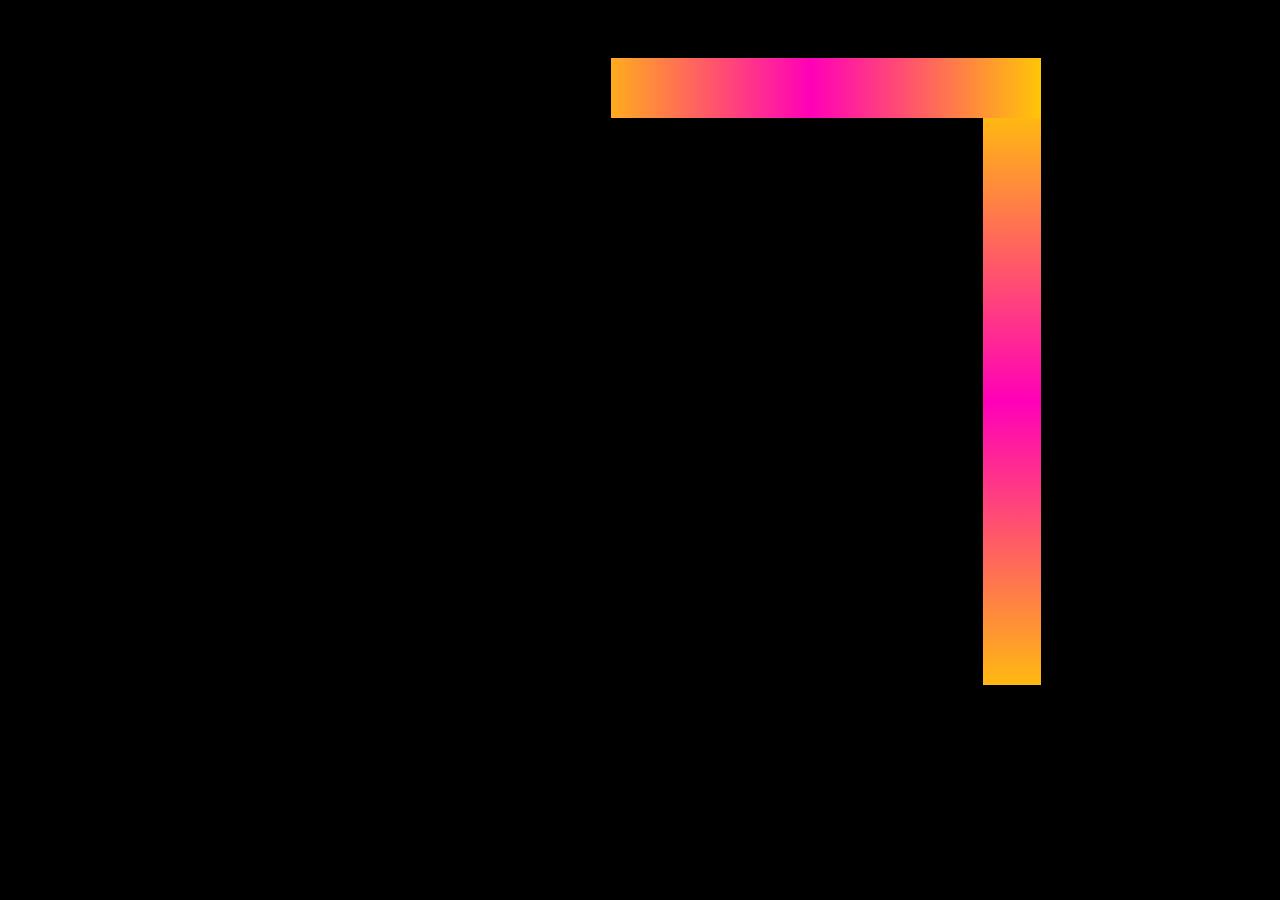
==== commit 1ccb354a: "dds" ====
--- a/one.html
+++ b/one.html
@@ -199,13 +199,65 @@
   background-position: top 0px right 0px;
   animation: bladee 2s steps(1) infinite;
   }
+  .a {
+    position: absolute;
+  background: linear-gradient(180deg, rgba(255,205,0,1) 0%, rgba(255,0,184,1) 52%, rgba(255,205,0,1) 94%);
+  /* height: 84.1vw; */
+  background-position: 0 0;
+  z-index: 2;
+  /* animation: ba 2.5s infinite; */
+  background-size: 100% 100%;
+  top: 78px;
+  bottom: 87%;
+  left: 47.7%;
+  right: 47.7%;
+  }
+  .b {
+    position: absolute;
+  background: linear-gradient(-90deg, rgba(255,205,0,1) 0%, rgba(255,205,0,1) 13%, rgba(255,0,184,1) 50%, rgba(255,205,0,1) 87%, rgba(255,205,0,1) 100%);
+    height: 4.66vw;
+    /* top: 12.45%; */
+    left: 47.7%;
+    bottom: 86.9%;
+    right: 18.7%;
+    background-position: 57% 0%;
+    background-size: 150% 150%;
+    animation: be 4s infinite;
+    z-index: 2;
+  }
+  .c {
+    position: absolute;
+  background: linear-gradient(180deg, rgba(255,205,0,1) 0%, rgba(255,205,0,1) 13%, rgba(255,0,184,1) 50%, rgba(255,205,0,1) 87%, rgba(255,205,0,1) 100%);
+  top: 13%;
+  bottom: 23.85%;
+  left: 76.80%;
+  right: 18.7%;
+  background-position: 0% 50%;
+  background-size: 150% 150%;
+  z-index: 1;
+  animation: ba 4s infinite;
+  }
+  @keyframes ba {
+      from { background-position: 0 50%; }
+        to { background-position: 0 -250%; }
+  }
+  @keyframes be {
+    from { background-position: 57% 0; }
+      to { background-position: -246% 0; }
+  }
     </style>
   </head>
   <body>
 
-
-
-<div class="contain19">
+<div class="a">
+</div>
+<div class="b">
+</div>
+<div class="c">
+
+</div>
+
+<!-- <div class="contain19">
   <div class="blades19">
     <div class="blade-right19">
     </div>
@@ -220,7 +272,7 @@
     </div>
   </div>
 </div>
-
+ -->
 
   </body>
 </html>
